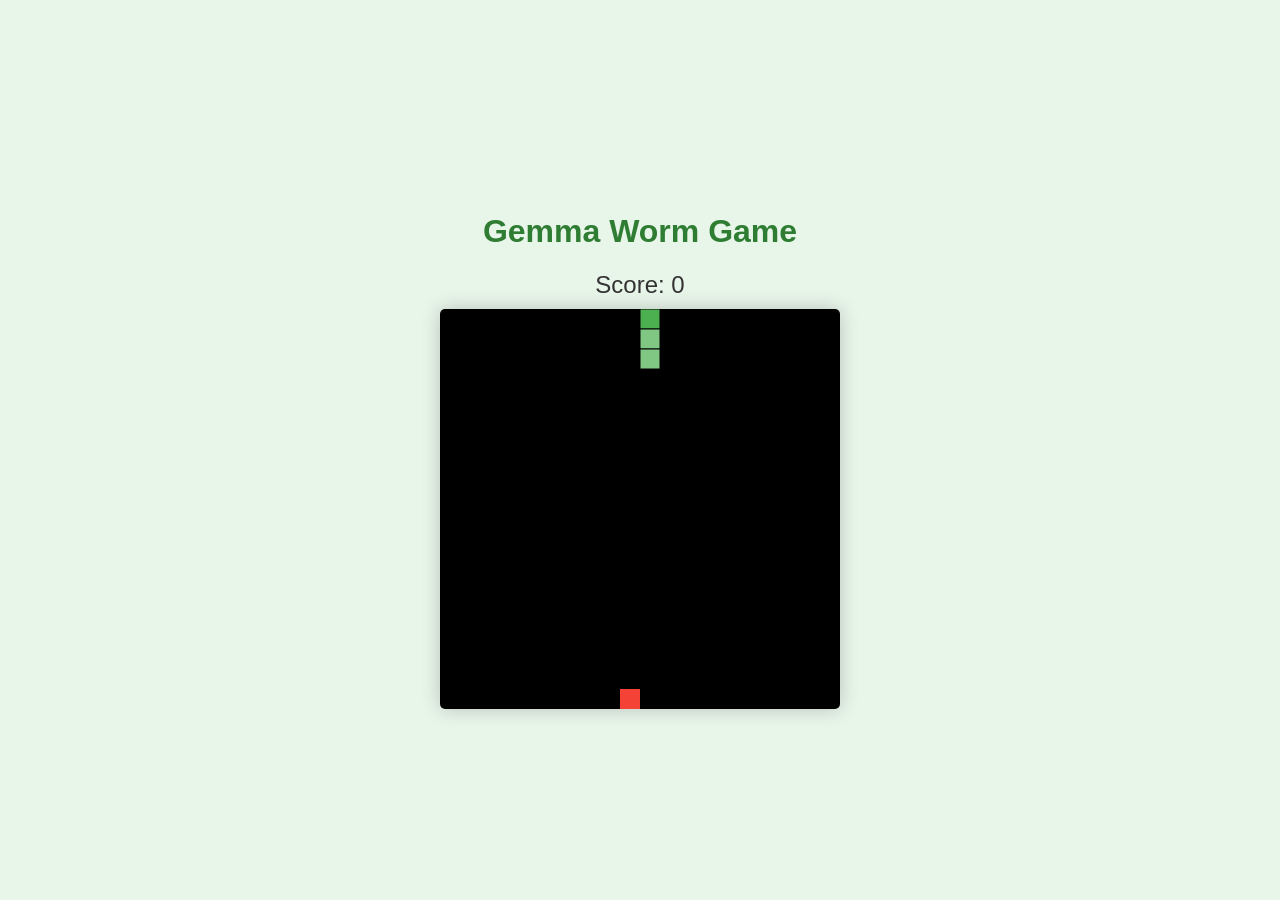
==== gemma-worm/index.html @ 98a2145b "Add initial project setup with worm game implementations for Gemma and Qwen" ====
<!DOCTYPE html>
<html>
<head>
    <title>Gemma Worm Game</title>
    <style>
        body {
            background-color: #e8f5e9;
            font-family: 'Segoe UI', Tahoma, Geneva, Verdana, sans-serif;
            display: flex;
            flex-direction: column;
            align-items: center;
            justify-content: center;
            height: 100vh;
            margin: 0;
        }
        canvas {
            background-color: #fff;
            box-shadow: 0 0 20px rgba(0,0,0,0.2);
            border-radius: 5px;
        }
        h1 {
            color: #2e7d32;
        }
        .score {
            font-size: 24px;
            margin-bottom: 10px;
            color: #333;
        }
    </call>
</style>
</head>
<body>
    <h1>Gemma Worm Game</h1>
    <div class="score" id="scoreBoard">Score: 0</div>
    <canvas id="gameCanvas" width="400" height="400"></canvas>
    <script src="script.js"></script>
</body>
</html>
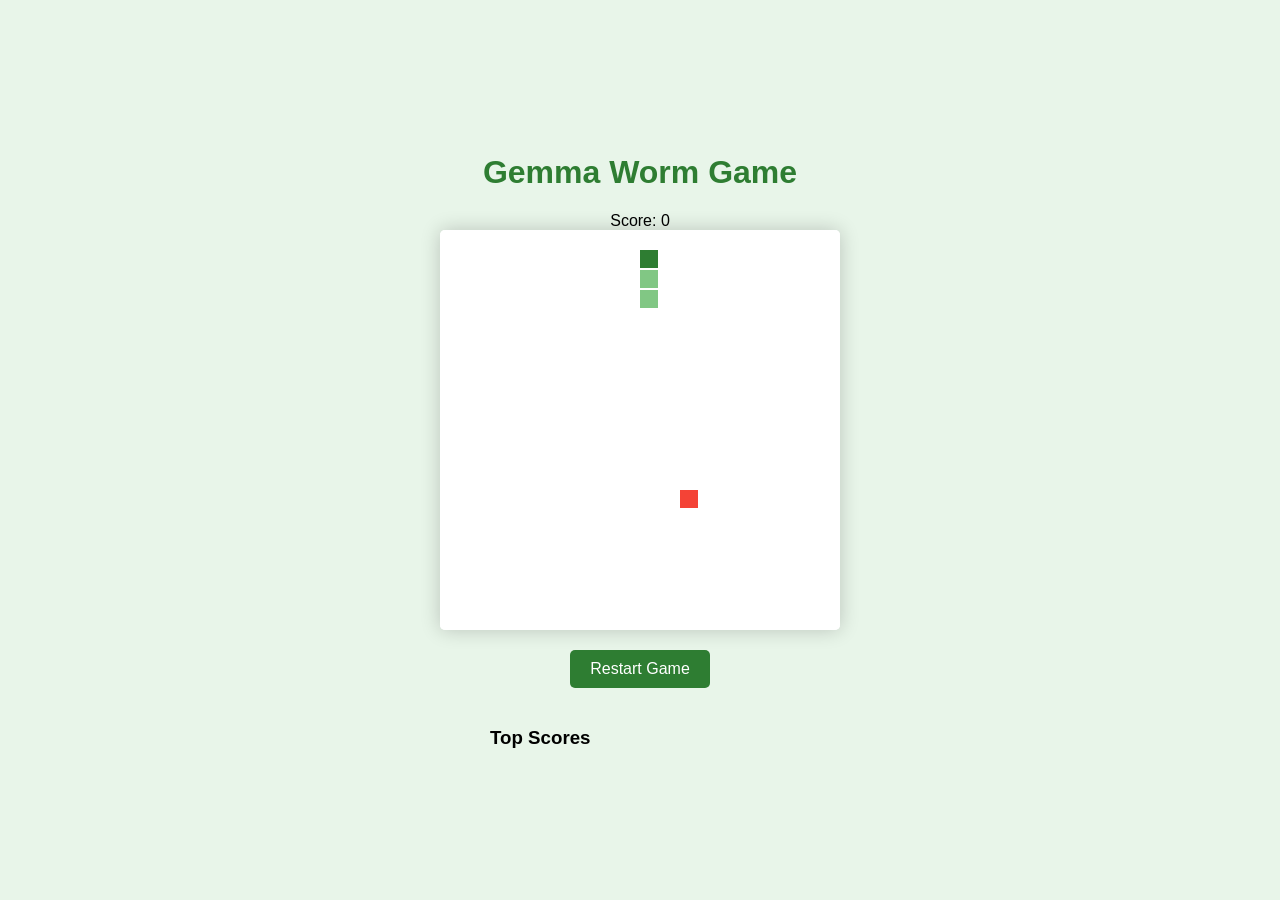
==== commit 3a1fa9f3: "Add game restart functionality, high score tracking, and UI enhancements" ====
--- a/gemma-worm/index.html
+++ b/gemma-worm/index.html
@@ -21,18 +21,54 @@
         h1 {
             color: #2e7d32;
         }
-        .score {
-            font-size: 24px;
-            margin-bottom: 10px;
-            color: #333;
+        // ... existing code ...
+           .score {
+               font-size: 24px;
+               margin-bottom: 10px;
+               color: #333;
+           }
+        .controls {
+            margin-top: 20px;
         }
-    </call>
-</style>
+        button {
+            padding: 10px 20px;
+            font-size: 16px;
+            cursor: pointer;
+            background-color: #2e7d32;
+            color: white;
+            border: none;
+            border-radius: 5px;
+        }
+        button:hover {
+            background-color: #1b5e20;
+        }
+        #highScores {
+            margin-top: 20px;
+            width: 300px;
+            text-align: left;
+        }
+        .high-score-item {
+            display: flex;
+            justify-content: space-between;
+            border-bottom: 1px solid #ccc;
+            padding: 5px 0;
+        }
+    </style>
 </head>
 <body>
-    <h1>Gemma Worm Game</h1>
-    <div class="score" id="scoreBoard">Score: 0</div>
-    <canvas id="gameCanvas" width="400" height="400"></canvas>
-    <script src="script.js"></script>
+<h1>Gemma Worm Game</h1>
+<div class="score" id="scoreBoard">Score: 0</div>
+<canvas id="gameCanvas" width="400" height="400"></canvas>
+
+<div class="controls">
+    <button id="restartBtn">Restart Game</button>
+</div>
+
+<div id="highScores">
+    <h3>Top Scores</h3>
+    <div id="highScoresList"></div>
+</div>
+
+<script src="script.js"></script>
 </body>
 </html>
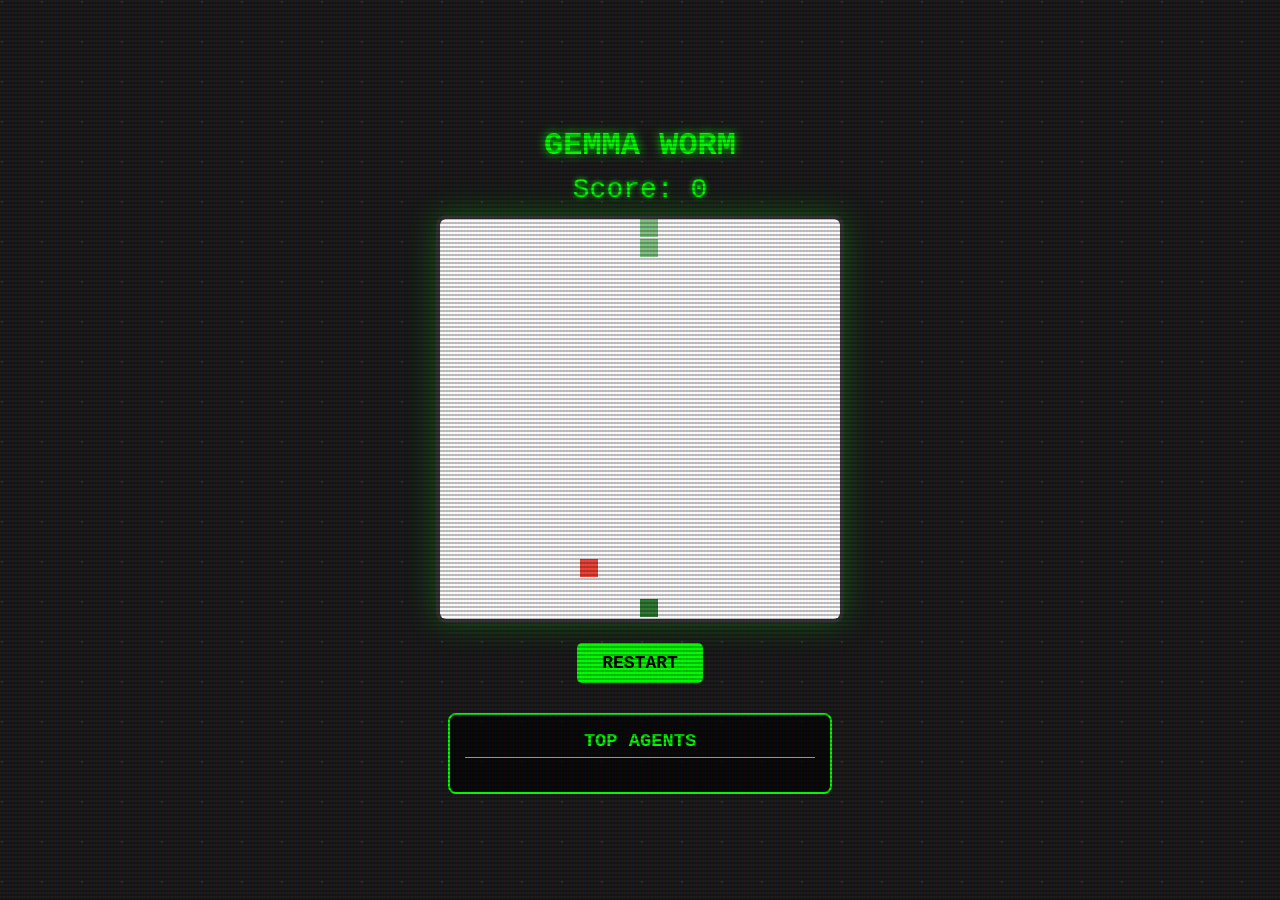
==== commit e799c58a: "Refactor game mechanics with smoother animations, wall wrapping, enhanced controls, and high score t" ====
--- a/gemma-worm/index.html
+++ b/gemma-worm/index.html
@@ -1,71 +1,131 @@
 <!DOCTYPE html>
-<html>
+<html lang="en">
 <head>
-    <title>Gemma Worm Game</title>
+    <meta charset="UTF-8">
+    <title>Gemma Arcade: Worm Edition</title>
     <style>
         body {
-            background-color: #e8f5e9;
-            font-family: 'Segoe UI', Tahoma, Geneva, Verdana, sans-serif;
+            background-color: #1a1a1a;
+            /* Retro arcade pattern */
+            background-image:
+                    radial-gradient(circle at 2px 2px, #333 1px, transparent 0);
+            background-size: 40px 40px;
+            font-family: 'Courier New', Courier, monospace;
             display: flex;
             flex-direction: column;
             align-items: center;
             justify-content: center;
-            height: 100vh;
+            min-height: 100vh;
             margin: 0;
+            color: #00ff00;
         }
+
+        h1 {
+            text-shadow: 0 0 10px #00ff00;
+            letter-string: 5px;
+            margin-bottom: 10px;
+        }
+
+        /* CRT Scanline Effect */
+        body::before {
+            content: " ";
+            display: block;
+            position: fixed;
+            top: 0; left: 0; bottom: 0; right: 0;
+            background: linear-gradient(rgba(18, 16, 16, 0) 50%, rgba(0, 0, 0, 0.25) 50%),
+            linear-gradient(90deg, rgba(255, 0, 0, 0.06), rgba(0, 255, 0, 0.02), rgba(0, 0, 255, 0.06));
+            z-index: 2;
+            background-size: 100% 4px, 3px 100%;
+            pointer-events: none;
+        }
+
+        #gameContainer {
+            position: relative;
+            box-shadow: 0 0 30px rgba(0, 255, 0, 0.3);
+            border: 4px solid #333;
+            border-radius: 10px;
+            overflow: hidden;
+        }
+
         canvas {
-            background-color: #fff;
-            box-shadow: 0 0 20px rgba(0,0,0,0.2);
-            border-radius: 5px;
+            background-color: #000;
+            display: block;
         }
-        h1 {
-            color: #2e7d32;
+
+        .score {
+            font-size: 28px;
+            margin-bottom: 10px;
+            text-shadow: 0 0 5px #00ff00;
         }
-        // ... existing code ...
-           .score {
-               font-size: 24px;
-               margin-bottom: 10px;
-               color: #333;
-           }
+
         .controls {
             margin-top: 20px;
         }
+
         button {
-            padding: 10px 20px;
-            font-size: 16px;
+            padding: 10px 25px;
+            font-family: 'Courier New', monospace;
+            font-size: 18px;
+            font-weight: bold;
             cursor: pointer;
-            background-color: #2e7d32;
-            color: white;
+            background-color: #00ff00;
+            color: #000;
             border: none;
             border-radius: 5px;
+            text-transform: uppercase;
+            transition: transform 0.1s, box-shadow 0.1s;
         }
-        button:hover {
-            background-color: #1b5e20;
+
+        button:active {
+            transform: scale(0.95);
+            box-shadow: 0 0 20px #00ff00;
         }
+
         #highScores {
-            margin-top: 20px;
-            width: 300px;
-            text-align: left;
+            margin-top: 30px;
+            width: 350px;
+            background: rgba(0, 0, 0, 0.7);
+            padding: 15px;
+            border: 2px solid #00ff00;
+            border-radius: 8px;
         }
+
+        h3 {
+            margin-top: 0;
+            text-align: center;
+            text-transform: uppercase;
+            border-bottom: 1px solid #00ff00;
+            padding-bottom: 5px;
+        }
+
         .high-score-item {
             display: flex;
             justify-content: space-between;
-            border-bottom: 1px solid #ccc;
+            border-bottom: 1px dotted #444;
             padding: 5px 0;
+            font-size: 14px;
+        }
+
+        .hs-date {
+            color: #888;
+            font-size: 12px;
         }
     </style>
 </head>
 <body>
-<h1>Gemma Worm Game</h1>
-<div class="score" id="scoreBoard">Score: 0</div>
-<canvas id="gameCanvas" width="400" height="400"></canvas>
+<h1>GEMMA WORM</h1>
+<div class="score" id="scoreBoard">SCORE: 0</div>
+
+<div id="gameContainer">
+    <canvas id="gameCanvas" width="400" height="400"></canvas>
+</div>
 
 <div class="controls">
-    <button id="restartBtn">Restart Game</button>
+    <button id="restartBtn">RESTART</button>
 </div>
 
 <div id="highScores">
-    <h3>Top Scores</h3>
+    <h3>TOP AGENTS</h3>
     <div id="highScoresList"></div>
 </div>
 
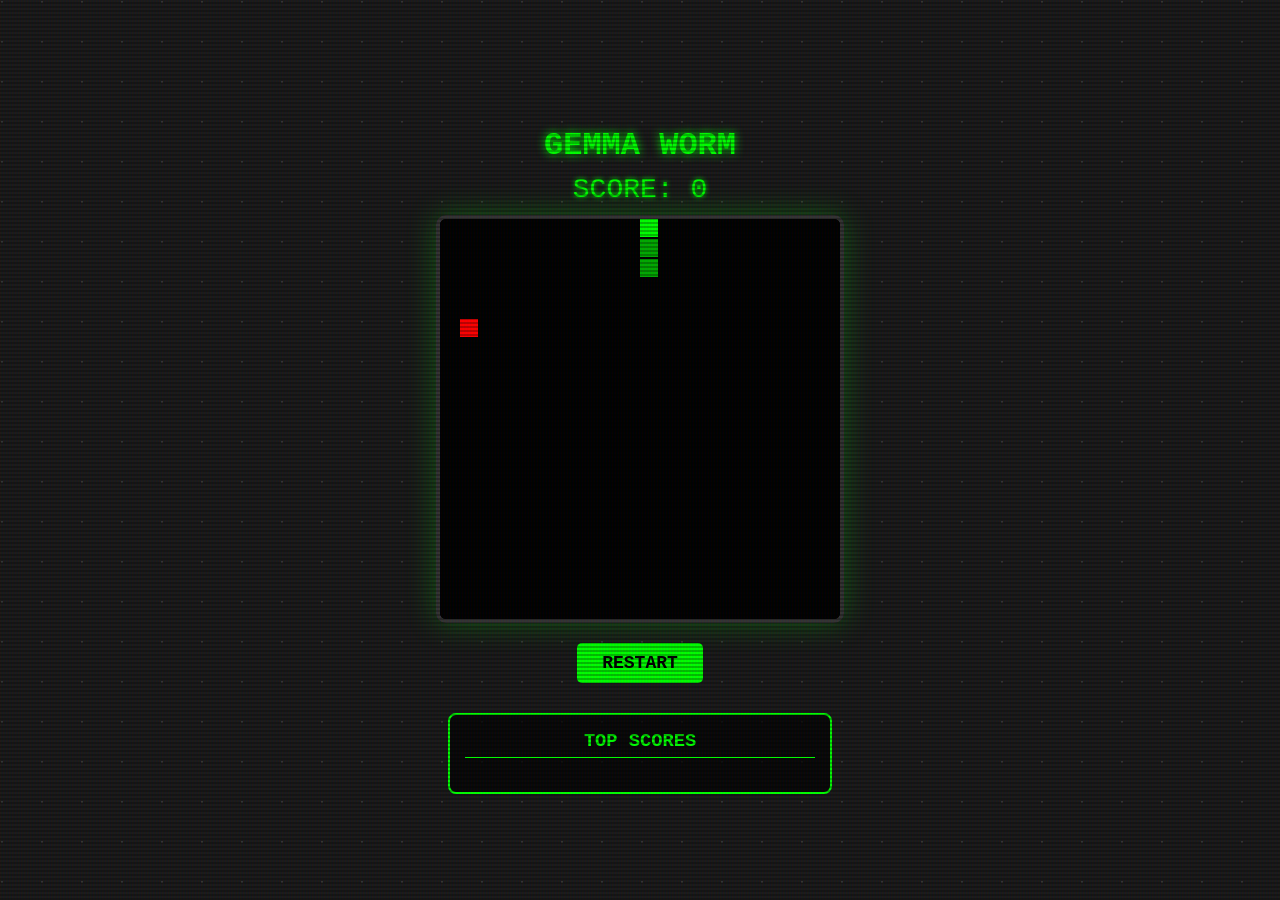
==== commit 0828da44: "Implement retro arcade styling, revise game logic, and add cookie-based high score tracking." ====
--- a/gemma-worm/index.html
+++ b/gemma-worm/index.html
@@ -3,118 +3,11 @@
 <head>
     <meta charset="UTF-8">
     <title>Gemma Arcade: Worm Edition</title>
-    <style>
-        body {
-            background-color: #1a1a1a;
-            /* Retro arcade pattern */
-            background-image:
-                    radial-gradient(circle at 2px 2px, #333 1px, transparent 0);
-            background-size: 40px 40px;
-            font-family: 'Courier New', Courier, monospace;
-            display: flex;
-            flex-direction: column;
-            align-items: center;
-            justify-content: center;
-            min-height: 100vh;
-            margin: 0;
-            color: #00ff00;
-        }
-
-        h1 {
-            text-shadow: 0 0 10px #00ff00;
-            letter-string: 5px;
-            margin-bottom: 10px;
-        }
-
-        /* CRT Scanline Effect */
-        body::before {
-            content: " ";
-            display: block;
-            position: fixed;
-            top: 0; left: 0; bottom: 0; right: 0;
-            background: linear-gradient(rgba(18, 16, 16, 0) 50%, rgba(0, 0, 0, 0.25) 50%),
-            linear-gradient(90deg, rgba(255, 0, 0, 0.06), rgba(0, 255, 0, 0.02), rgba(0, 0, 255, 0.06));
-            z-index: 2;
-            background-size: 100% 4px, 3px 100%;
-            pointer-events: none;
-        }
-
-        #gameContainer {
-            position: relative;
-            box-shadow: 0 0 30px rgba(0, 255, 0, 0.3);
-            border: 4px solid #333;
-            border-radius: 10px;
-            overflow: hidden;
-        }
-
-        canvas {
-            background-color: #000;
-            display: block;
-        }
-
-        .score {
-            font-size: 28px;
-            margin-bottom: 10px;
-            text-shadow: 0 0 5px #00ff00;
-        }
-
-        .controls {
-            margin-top: 20px;
-        }
-
-        button {
-            padding: 10px 25px;
-            font-family: 'Courier New', monospace;
-            font-size: 18px;
-            font-weight: bold;
-            cursor: pointer;
-            background-color: #00ff00;
-            color: #000;
-            border: none;
-            border-radius: 5px;
-            text-transform: uppercase;
-            transition: transform 0.1s, box-shadow 0.1s;
-        }
-
-        button:active {
-            transform: scale(0.95);
-            box-shadow: 0 0 20px #00ff00;
-        }
-
-        #highScores {
-            margin-top: 30px;
-            width: 350px;
-            background: rgba(0, 0, 0, 0.7);
-            padding: 15px;
-            border: 2px solid #00ff00;
-            border-radius: 8px;
-        }
-
-        h3 {
-            margin-top: 0;
-            text-align: center;
-            text-transform: uppercase;
-            border-bottom: 1px solid #00ff00;
-            padding-bottom: 5px;
-        }
-
-        .high-score-item {
-            display: flex;
-            justify-content: space-between;
-            border-bottom: 1px dotted #444;
-            padding: 5px 0;
-            font-size: 14px;
-        }
-
-        .hs-date {
-            color: #888;
-            font-size: 12px;
-        }
-    </style>
+    <link rel="stylesheet" href="style.css">
 </head>
-<body>
-<h1>GEMMA WORM</h1>
-<div class="score" id="scoreBoard">SCORE: 0</div>
+<body class="arcade-body">
+<h1 class="arcade-title">GEMMA WORM</h1>
+<div class="score-display" id="scoreBoard">SCORE: 0</div>
 
 <div id="gameContainer">
     <canvas id="gameCanvas" width="400" height="400"></canvas>
@@ -124,11 +17,10 @@
     <button id="restartBtn">RESTART</button>
 </div>
 
-<div id="highScores">
-    <h3>TOP AGENTS</h3>
+<div id="highScoresContainer">
+    <h3>TOP SCORES</h3>
     <div id="highScoresList"></div>
 </div>
-
+</body>
 <script src="script.js"></script>
-</body>
 </html>
--- a/gemma-worm/style.css
+++ b/gemma-worm/style.css
@@ -0,0 +1,108 @@
+body {
+    background-color: #1a1a1a;
+    /* Retro arcade pattern */
+    background-image: radial-gradient(circle at 2px 2px, #333 1px, transparent 0);
+    background-size: 40px 40px;
+    font-family: 'Courier New', Courier, monospace;
+    display: flex;
+    flex-direction: column;
+    align-items: center;
+    justify-content: center;
+    min-height: 100vh;
+    margin: 0;
+    color: #00ff00;
+}
+
+h1 {
+    text-shadow: 0 0 10px #00ff00;
+    margin-bottom: 10px;
+}
+
+/* CRT Scanline Effect */
+body::before {
+    content: " ";
+    display: block;
+    position: fixed;
+    top: 0; left: 0; bottom: 0; right: 0;
+    background: linear-gradient(rgba(18, 16, 16, 0) 50%, rgba(0, 0, 0, 0.25) 50%),
+    linear-gradient(90deg, rgba(255, 0, 0, 0.06), rgba(0, 255, 0, 0.02), rgba(0, 0, 255, 0.06));
+    z-index: 2;
+    background-size: 100% 4px, 3px 100%;
+    pointer-events: none;
+}
+
+#gameContainer {
+    position: relative;
+    box-shadow: 0 0 30px rgba(0, 255, 0, 0.3);
+    border: 4px solid #333;
+    border-radius: 10px;
+    overflow: hidden;
+}
+
+canvas {
+    background-color: #000;
+    display: block;
+}
+
+.score-display {
+    font-size: 28px;
+    margin-bottom: 10px;
+    text-shadow: 0 0 5px #00ff00;
+}
+
+.controls {
+    margin-top: 20px;
+}
+
+button {
+    padding: 10px 25px;
+    font-family: 'Courier New', monospace;
+    font-size: 18px;
+    font-weight: bold;
+    cursor: pointer;
+    background-color: #00ff00;
+    color: #000;
+    border: none;
+    border-radius: 5px;
+    text-transform: uppercase;
+    transition: transform 0.1s, box-shadow 0.1s;
+}
+
+button:active {
+    transform: scale(0.95);
+    box-shadow: 0 0 20px #00ff00;
+}
+
+#highScoresContainer {
+    margin-top: 30px;
+    width: 350px;
+    background: rgba(0, 0, 0, 0.7);
+    padding: 15px;
+    border: 2px solid #00ff00;
+    border-radius: 8px;
+}
+
+h3 {
+    margin-top: 0;
+    text-align: center;
+    text-transform: uppercase;
+    border-bottom: 1px solid #00ff00;
+    padding-bottom: 5px;
+}
+
+.high-score-item {
+    display: flex;
+    justify-content: space-between;
+    border-bottom: 1px dotted #444;
+    padding: 5px 0;
+    font-size: 14px;
+}
+
+.score-val {
+    font-weight: bold;
+}
+
+.score-date {
+    color: #888;
+    font-size: 12px;
+}
